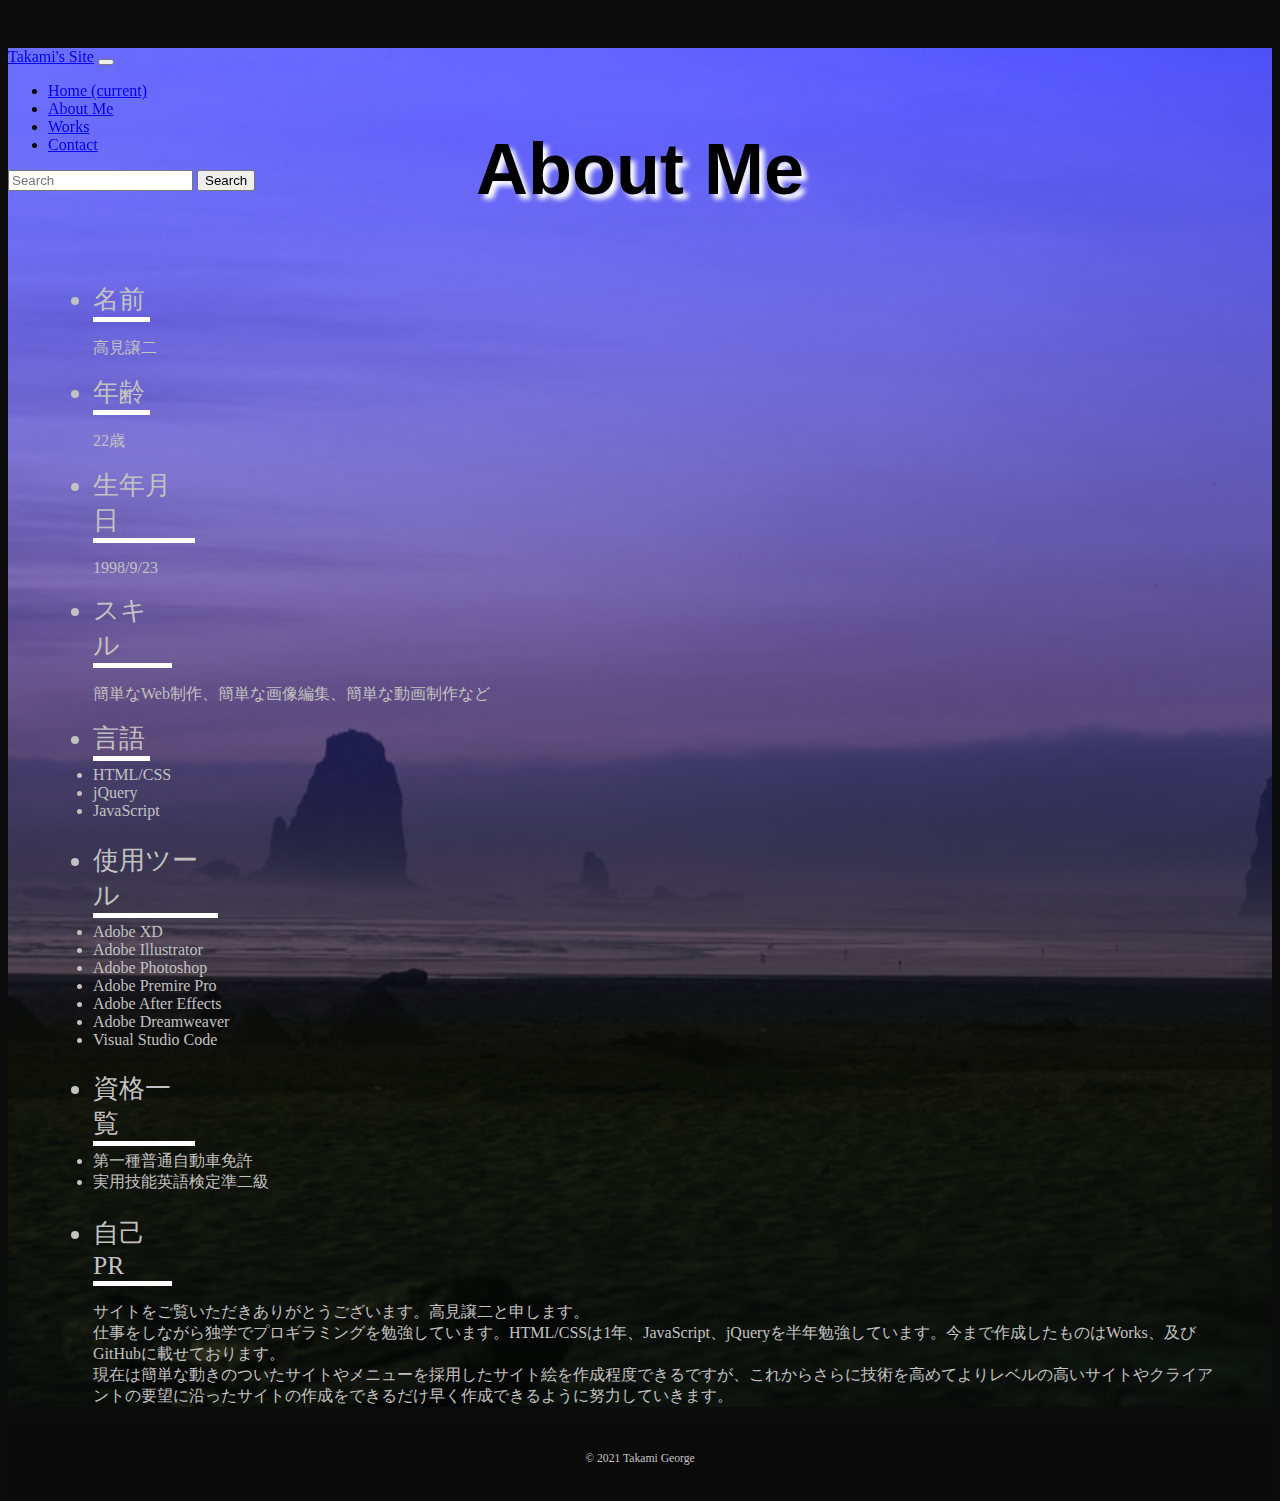
==== aboutme.html @ 4e2b688f "Add files via upload" ====
<!doctype html>
<html lang="ja">
  <head>
    <!-- Required meta tags -->
    <meta charset="utf-8">
    <meta name="viewport" content="width=device-width, initial-scale=1, shrink-to-fit=no">
    <script src="https://ajax.googleapis.com/ajax/libs/jquery/3.4.1/jquery.min.js"></script> 

    <!-- Bootstrap CSS -->
    <link rel="stylesheet" href="https://stackpath.bootstrapcdn.com/bootstrap/4.5.0/css/bootstrap.min.css" integrity="sha384-9aIt2nRpC12Uk9gS9baDl411NQApFmC26EwAOH8WgZl5MYYxFfc+NcPb1dKGj7Sk" crossorigin="anonymous">
    <script type="text/javascript" src="/js/footerFixed.js"></script> 
    <link rel="stylesheet" href="aboutme.css">
    <link rel="stylesheet" href="ab-resp.css">
    <title>About Me</title>
  </head>
  <body>
    <nav class="navbar navbar-dark bg-dark">
        <a class="navbar-brand" href="#">Takami's Site</a>
        <button class="navbar-toggler" type="button" data-toggle="collapse" data-target="#navbarSupportedContent" aria-controls="navbarSupportedContent" aria-expanded="false" aria-label="Toggle navigation">
          <span class="navbar-toggler-icon"></span>
        </button>
      
        <div class="collapse navbar-collapse" id="navbarSupportedContent">
          <ul class="navbar-nav mr-auto">
            <li class="nav-item active">
              <a class="nav-link" href="index.html">Home <span class="sr-only">(current)</span></a>
            </li>
            <li class="nav-item">
              <a class="nav-link" href="aboutme.html">About Me</a>
            </li>
            <li class="nav-item">
              <a class="nav-link" href="Works.html">Works</a>
            </li>            
            <li class="nav-item">
              <a class="nav-link" href="contact.html">Contact</a>
            </li>
          </ul>
          <form class="form-inline my-2 my-lg-0">
            <input class="form-control mr-sm-2" type="text" placeholder="Search" aria-label="Search">
            <button class="btn btn-outline-success my-2 my-sm-0" type="submit">Search</button>
          </form>
        </div>
      </nav>

    <main class="content">
      <h1>About Me</h1>
        <section>
          <ul>
            <li class="name">名前</li>
            <p>高見譲二</p>
            <li class="age">年齢</li>
            <p>22歳</p>
            <li class="born">生年月日</li>
            <p>1998/9/23</p>

            <li class="skill">スキル</li>
            <p>簡単なWeb制作、簡単な画像編集、簡単な動画制作など</p>

            <li class="lang">言語
                <li>HTML/CSS</li>
                <li>jQuery</li>
                <li class="Java">JavaScript</li>
            </li>
            
            <li class="tool">使用ツール
                <li>Adobe XD</li>
                <li>Adobe Illustrator</li>
                <li>Adobe Photoshop</li>
                <li>Adobe Premire Pro</li>
                <li>Adobe After Effects</li>
                <li>Adobe Dreamweaver</li>
                <li class="vsc">Visual Studio Code</li>
            </li>

            <li class="quali">資格一覧
                <li>第一種普通自動車免許</li>
                <li class="En">実用技能英語検定準二級</li>
            </li>

            <li class="PR">自己PR</li>
            <p>サイトをご覧いただきありがとうございます。高見譲二と申します。<br>
            仕事をしながら独学でプロギラミングを勉強しています。HTML/CSSは1年、JavaScript、jQueryを半年勉強しています。今まで作成したものはWorks、及びGitHubに載せております。<br>現在は簡単な動きのついたサイトやメニューを採用したサイト絵を作成程度できるですが、これからさらに技術を高めてよりレベルの高いサイトやクライアントの要望に沿ったサイトの作成をできるだけ早く作成できるように努力していきます。</p>
          </ul>
        </section>
    </main>
<!-- footer -->
      <footer>
        <div class="wrapper">
          <p><small>&copy; 2021 Takami George</small></p>
        </div>
      </footer>
  
      <!-- Optional JavaScript -->
      <!-- jQuery first, then Popper.js, then Bootstrap JS -->
      <script src="https://code.jquery.com/jquery-3.5.1.slim.min.js" integrity="sha384-DfXdz2htPH0lsSSs5nCTpuj/zy4C+OGpamoFVy38MVBnE+IbbVYUew+OrCXaRkfj" crossorigin="anonymous"></script>
      <script src="https://cdn.jsdelivr.net/npm/popper.js@1.16.0/dist/umd/popper.min.js" integrity="sha384-Q6E9RHvbIyZFJoft+2mJbHaEWldlvI9IOYy5n3zV9zzTtmI3UksdQRVvoxMfooAo" crossorigin="anonymous"></script>
      <script src="https://stackpath.bootstrapcdn.com/bootstrap/4.5.0/js/bootstrap.min.js" integrity="sha384-OgVRvuATP1z7JjHLkuOU7Xw704+h835Lr+6QL9UvYjZE3Ipu6Tp75j7Bh/kR0JKI" crossorigin="anonymous"></script>
  </body>
</html>
---- aboutme.css ----
@import url('https://fonts.googleapis.com/css2?family=Reggae+One&display=swap');

.navbar-dark,bg-dark {    
    position: fixed;
    width:100%;
}

body {
    background: rgb(11, 11, 11);
}

main {
    background-image :url(Images/sbgi.jpeg),linear-gradient(#0d10b8,#dbd03573);
    background-blend-mode: luminosity;
    min-height:115vh;
    background-size: cover;
}

.contents {
    display: grid;
    padding: 30vh 5vw;
    grid-template-columns: 90fr 90fr 90fr 90fr;
    gap:50px;
}

.works {
    background:#0bd;
    color:#fff;
    padding:10px;
}

.wrapper {
    display: flex;
    flex-direction: column;
    min-height: 10px;  
    position: relative;
    background:rgb(10, 10, 10);
    text-align: center;
    padding:13px 0;
}

footer {
    color:rgb(196, 196, 196);
    font-size:0.875rem;
    position: absolute,fixed;
    bottom: 0; 
}

h1 {
    font-size :8vh;
    padding:80px;
    padding-bottom:0;
    text-align: center;
    font-family:'Lucida Sans', 'Lucida Sans Regular', 'Lucida Grande', 'Lucida Sans Unicode', Geneva, Verdana, sans-serif;
    text-shadow: white 5px 5px 5px;
}

section {
    color :rgb(195, 194, 194);
    padding:0.5em 5vh 0 5vh;
}

/* ul li */
.name {
    font-size:2vw;
    border-bottom: 5px solid rgb(255, 255, 255);
    width :5%;
    margin-bottom: 5px;
}


.age {
    font-size:2vw;
    border-bottom: 5px solid rgb(255, 255, 255);
    width :5%;
    margin-bottom:  5px;
}

.born {
    font-size:2vw;
    border-bottom: 5px solid rgb(255, 255, 255);
    width :9%;
    margin-bottom: 5px;
}

.skill {
    font-size:2vw;
    border-bottom: 5px solid rgb(255, 255, 255);
    width :7%;
    margin-bottom: 5px;
}

.lang {
    font-size:2vw;
    border-bottom: 5px solid rgb(255, 255, 255);
    width :5%;
    margin-bottom: 5px;
}

.Java {
    padding-bottom: 2.5vh;
}

.tool {
    font-size:2vw;
    border-bottom: 5px solid rgb(255, 255, 255);
    width :11%;
    margin-bottom: 5px;
}

.vsc {
    padding-bottom: 2.5vh;
}

.quali {
    font-size:2vw;
    border-bottom: 5px solid rgb(255, 255, 255);
    width :9%;
    margin-bottom: 5px;
}

.En {
    padding-bottom: 2.5vh;
  
}

.PR {
    font-size:2vw;
    border-bottom: 5px solid rgb(255, 255, 255);
    width :7%;
    margin-bottom: 5px;
}
---- ab-resp.css ----
@media (max-width: 1000px) {
  body {
    overflow:hidden;
    overflow-y : scroll;
  }

  h1 {
    font-size: 8vh;
    padding-top: 80px;
  }

  section {
    margin-right:1em;
    margin-left: -0.5em;
  }
  .name {
    width :21%;
    font-size:25px;
    border-bottom: 2px solid rgb(255, 255, 255);
    margin-bottom: 10px;
  }

  .age {
    width :21%;
    font-size:25px;
    border-bottom: 2px solid rgb(255, 255, 255);
    margin-bottom: 10px;
  }
  .born {
    width :38%;
    font-size:25px;
    border-bottom: 2px solid rgb(255, 255, 255);
    margin-bottom: 10px;
  }
  .skill {
    width :30%;
    font-size:25px;
    border-bottom: 2px solid rgb(255, 255, 255);
    margin-bottom: 10px;
  }
  .lang {
    width :21%;
    font-size:25px;
    border-bottom: 2px solid rgb(255, 255, 255);
    margin-bottom: 10px;
  }
  .tool {
    width :48%;
    font-size:25px;
    border-bottom: 2px solid rgb(255, 255, 255);
    margin-bottom: 10px;
  }
  .quali {
    width :40%;
    font-size:25px;
    border-bottom: 2px solid rgb(255, 255, 255);
    margin-bottom: 10px;
  }
  .PR {
    width :35%;
    font-size:25px;
    border-bottom: 2px solid rgb(255, 255, 255);
    margin-bottom: 10px;
  }
}

@media (max-width: 670px) {
  
}

@media (max-width: 480px) {
  h1 {
    font-size:5vh;
    padding-top :80px;
  }

  section {
    margin-right:1em;
    margin-left: -0.5em;
  }
  .name {
    width :21%;
    font-size:20px;
    border-bottom: 2px solid rgb(255, 255, 255);
    margin-bottom: 10px;
  }

  .age {
    width :21%;
    font-size:20px;
    border-bottom: 2px solid rgb(255, 255, 255);
    margin-bottom: 10px;
  }
  .born {
    width :38%;
    font-size:20px;
    border-bottom: 2px solid rgb(255, 255, 255);
    margin-bottom: 10px;
  }
  .skill {
    width :30%;
    font-size:20px;
    border-bottom: 2px solid rgb(255, 255, 255);
    margin-bottom: 10px;
  }
  .lang {
    width :21%;
    font-size:20px;
    border-bottom: 2px solid rgb(255, 255, 255);
    margin-bottom: 10px;
  }
  .tool {
    width :48%;
    font-size:20px;
    border-bottom: 2px solid rgb(255, 255, 255);
    margin-bottom: 10px;
  }
  .quali {
    width :40%;
    font-size:20px;
    border-bottom: 2px solid rgb(255, 255, 255);
    margin-bottom: 10px;
  }
  .PR {
    width :35%;
    font-size:20px;
    border-bottom: 2px solid rgb(255, 255, 255);
    margin-bottom: 10px;
  }
}
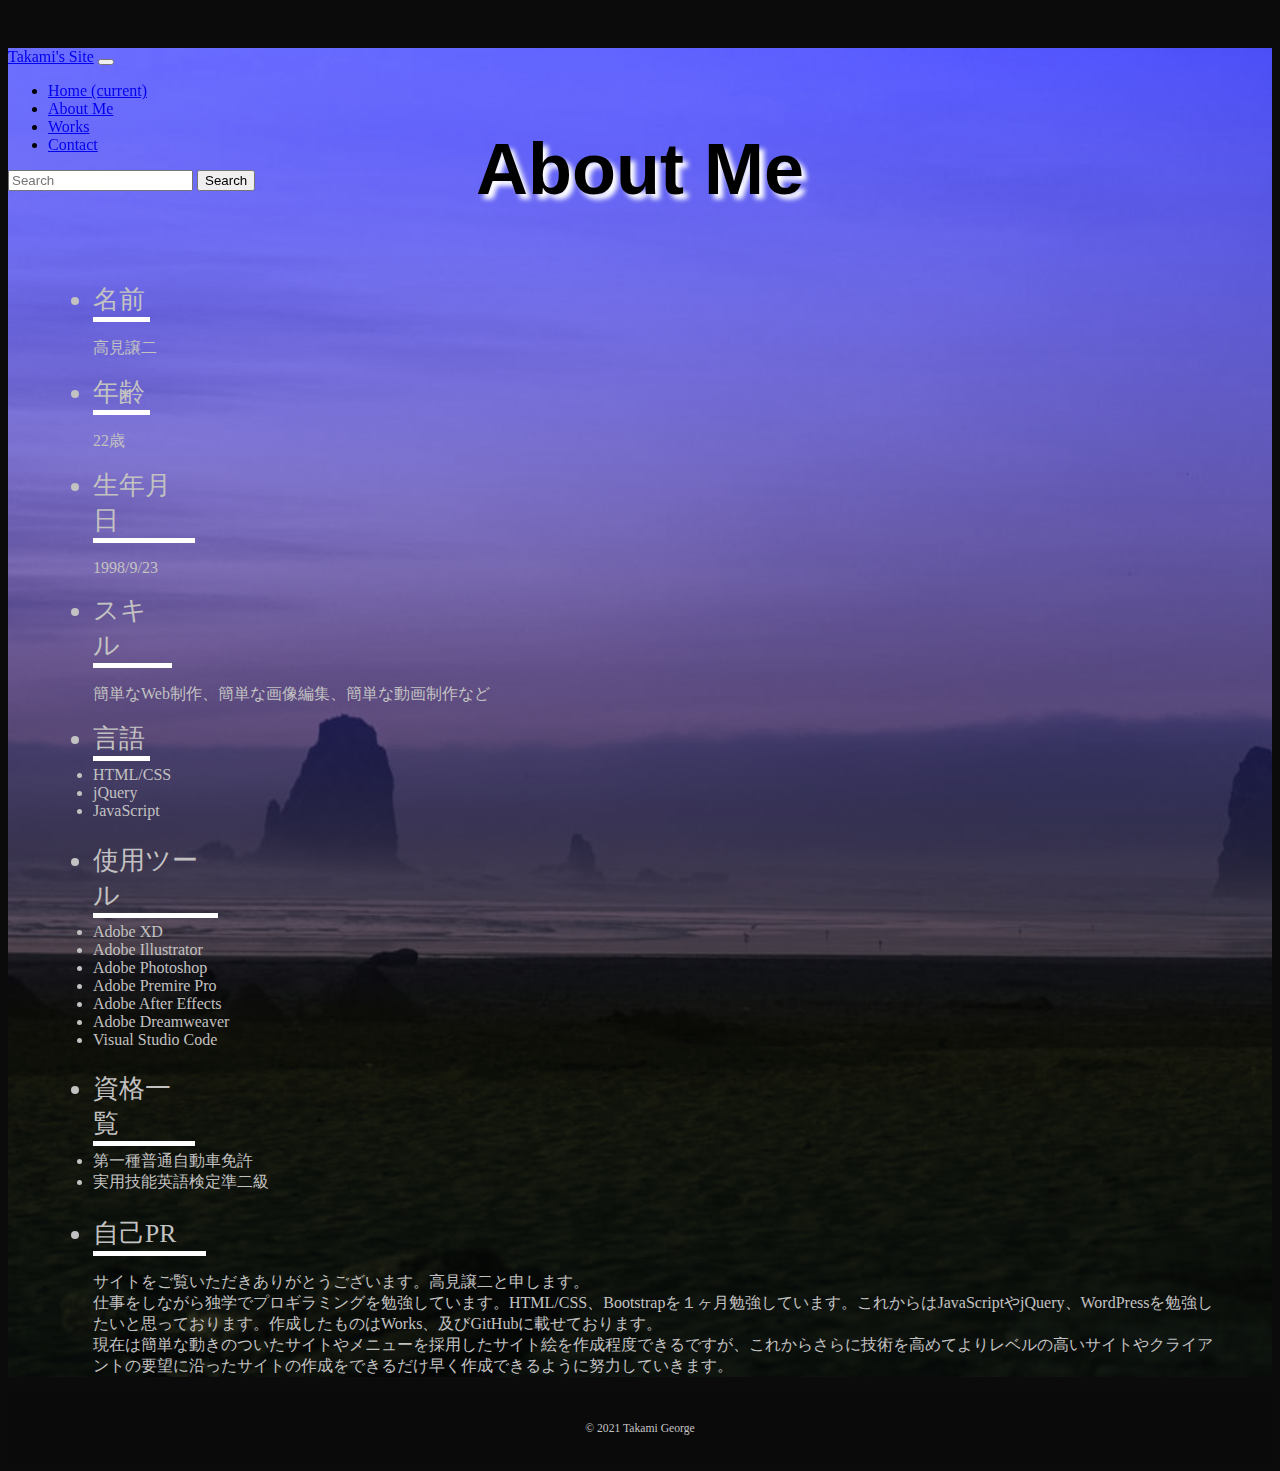
==== commit 5e2c9b73: "Update aboutme.html" ====
--- a/aboutme.html
+++ b/aboutme.html
@@ -9,8 +9,8 @@
     <!-- Bootstrap CSS -->
     <link rel="stylesheet" href="https://stackpath.bootstrapcdn.com/bootstrap/4.5.0/css/bootstrap.min.css" integrity="sha384-9aIt2nRpC12Uk9gS9baDl411NQApFmC26EwAOH8WgZl5MYYxFfc+NcPb1dKGj7Sk" crossorigin="anonymous">
     <script type="text/javascript" src="/js/footerFixed.js"></script> 
-    <link rel="stylesheet" href="aboutme.css">
-    <link rel="stylesheet" href="ab-resp.css">
+    <link rel="stylesheet" href="https://Takami1998.github.io/REP4/aboutme.css">
+    <link rel="stylesheet" href="https://Takami1998.github.io/REP4/ab-resp.css">
     <title>About Me</title>
   </head>
   <body>
@@ -79,7 +79,7 @@
 
             <li class="PR">自己PR</li>
             <p>サイトをご覧いただきありがとうございます。高見譲二と申します。<br>
-            仕事をしながら独学でプロギラミングを勉強しています。HTML/CSSは1年、JavaScript、jQueryを半年勉強しています。今まで作成したものはWorks、及びGitHubに載せております。<br>現在は簡単な動きのついたサイトやメニューを採用したサイト絵を作成程度できるですが、これからさらに技術を高めてよりレベルの高いサイトやクライアントの要望に沿ったサイトの作成をできるだけ早く作成できるように努力していきます。</p>
+            仕事をしながら独学でプロギラミングを勉強しています。HTML/CSS、Bootstrapを１ヶ月勉強しています。これからはJavaScriptやjQuery、WordPressを勉強したいと思っております。作成したものはWorks、及びGitHubに載せております。<br>現在は簡単な動きのついたサイトやメニューを採用したサイト絵を作成程度できるですが、これからさらに技術を高めてよりレベルの高いサイトやクライアントの要望に沿ったサイトの作成をできるだけ早く作成できるように努力していきます。</p>
           </ul>
         </section>
     </main>
@@ -96,4 +96,4 @@
       <script src="https://cdn.jsdelivr.net/npm/popper.js@1.16.0/dist/umd/popper.min.js" integrity="sha384-Q6E9RHvbIyZFJoft+2mJbHaEWldlvI9IOYy5n3zV9zzTtmI3UksdQRVvoxMfooAo" crossorigin="anonymous"></script>
       <script src="https://stackpath.bootstrapcdn.com/bootstrap/4.5.0/js/bootstrap.min.js" integrity="sha384-OgVRvuATP1z7JjHLkuOU7Xw704+h835Lr+6QL9UvYjZE3Ipu6Tp75j7Bh/kR0JKI" crossorigin="anonymous"></script>
   </body>
-</html>+</html>
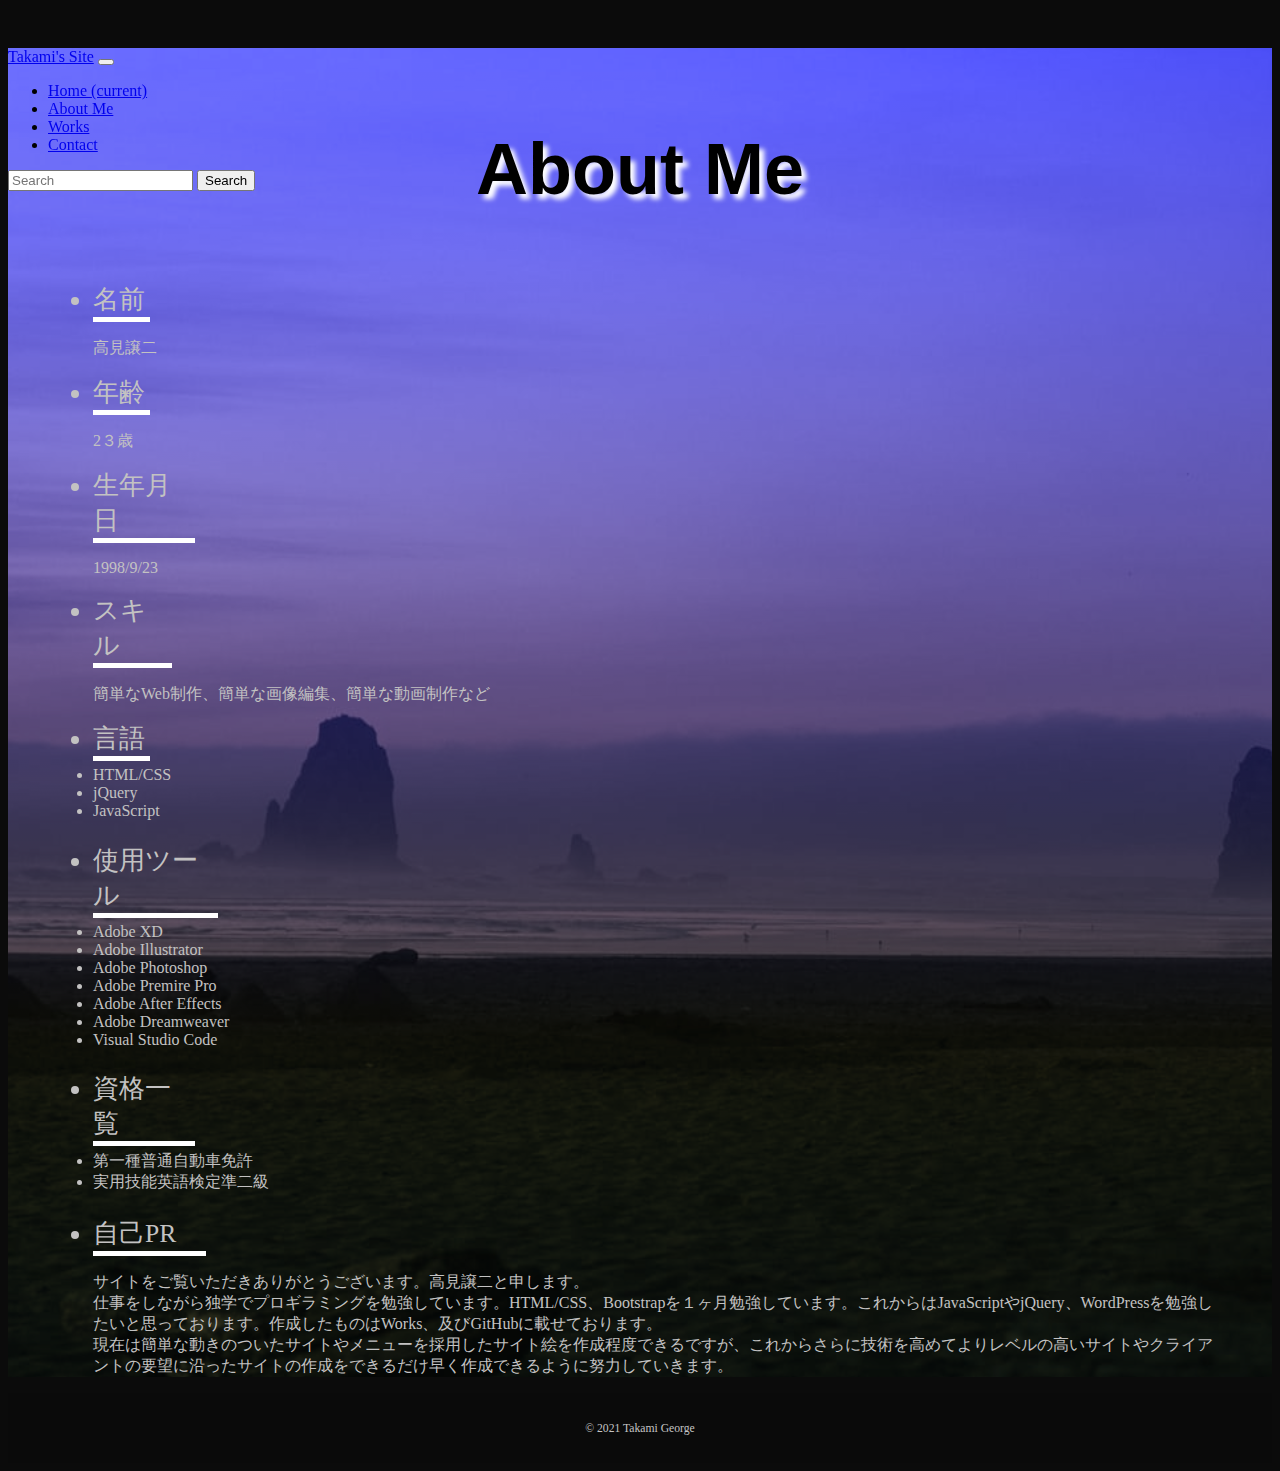
==== commit 57ac42b1: "Update aboutme.html" ====
--- a/aboutme.html
+++ b/aboutme.html
@@ -49,7 +49,7 @@
             <li class="name">名前</li>
             <p>高見譲二</p>
             <li class="age">年齢</li>
-            <p>22歳</p>
+            <p>2３歳</p>
             <li class="born">生年月日</li>
             <p>1998/9/23</p>
 
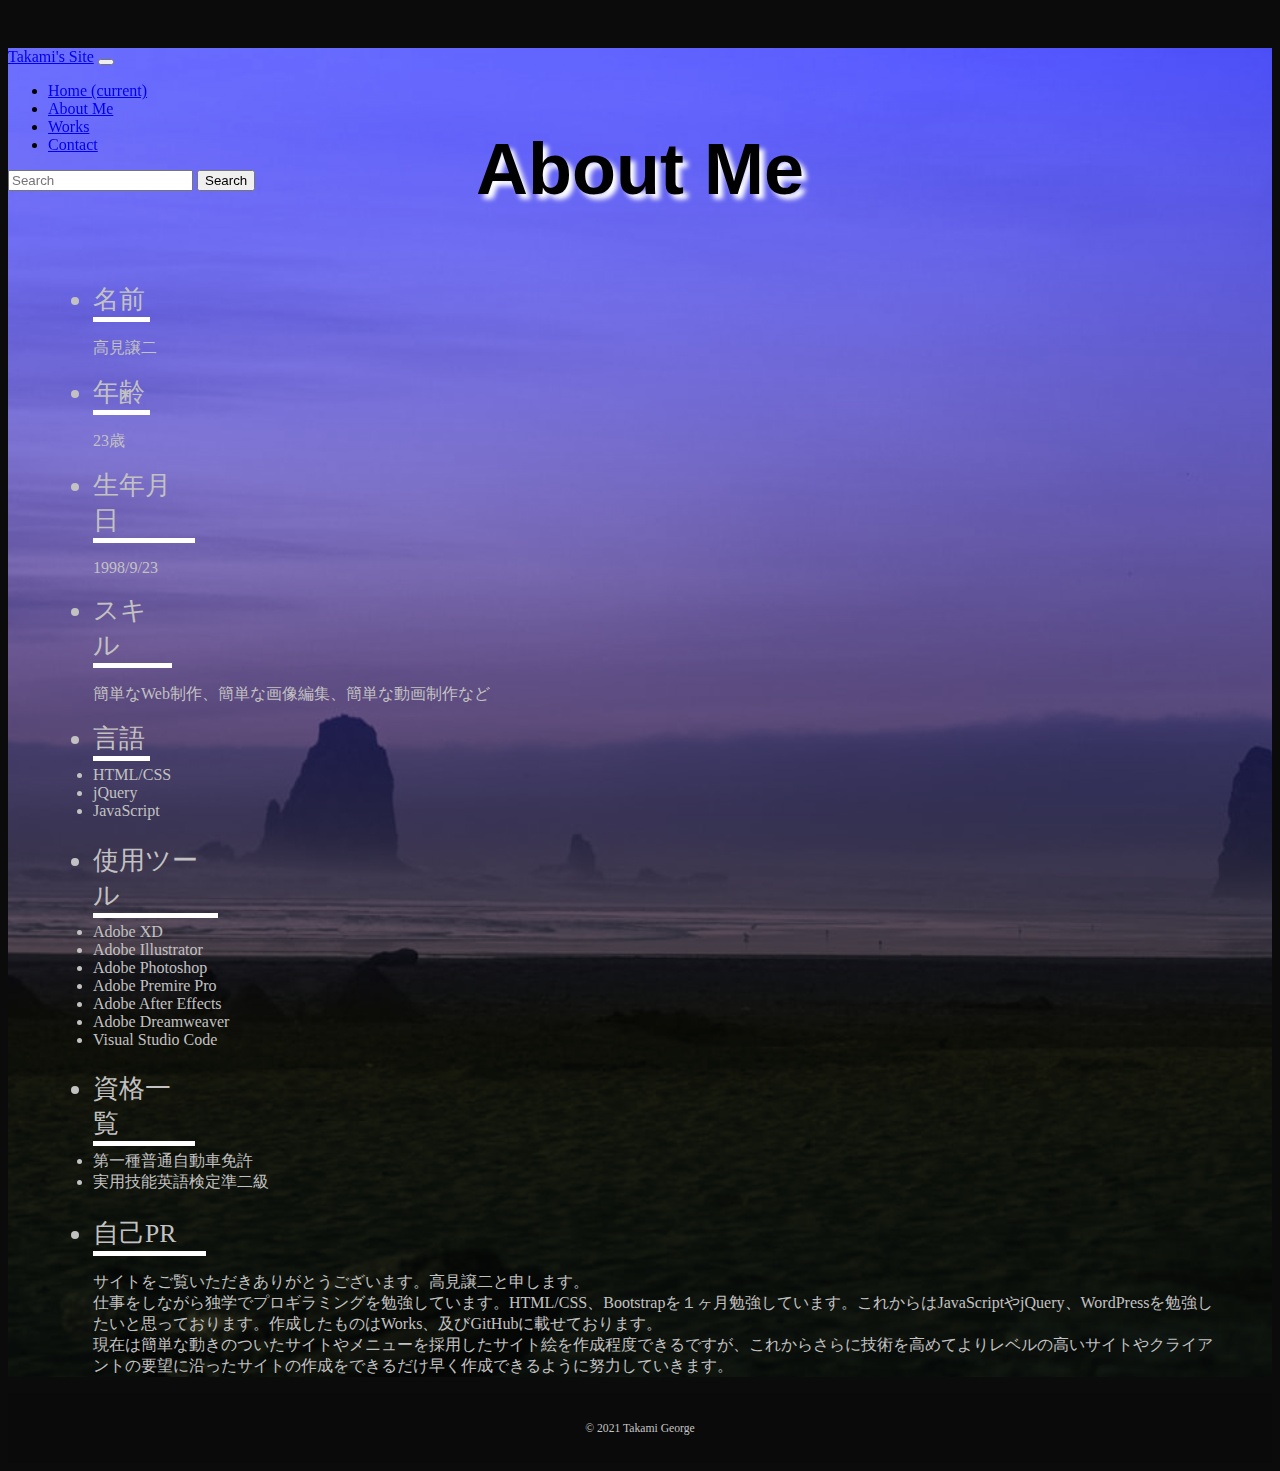
==== commit cc5c21e9: "Update aboutme.html" ====
--- a/aboutme.html
+++ b/aboutme.html
@@ -49,7 +49,7 @@
             <li class="name">名前</li>
             <p>高見譲二</p>
             <li class="age">年齢</li>
-            <p>2３歳</p>
+            <p>23歳</p>
             <li class="born">生年月日</li>
             <p>1998/9/23</p>
 
